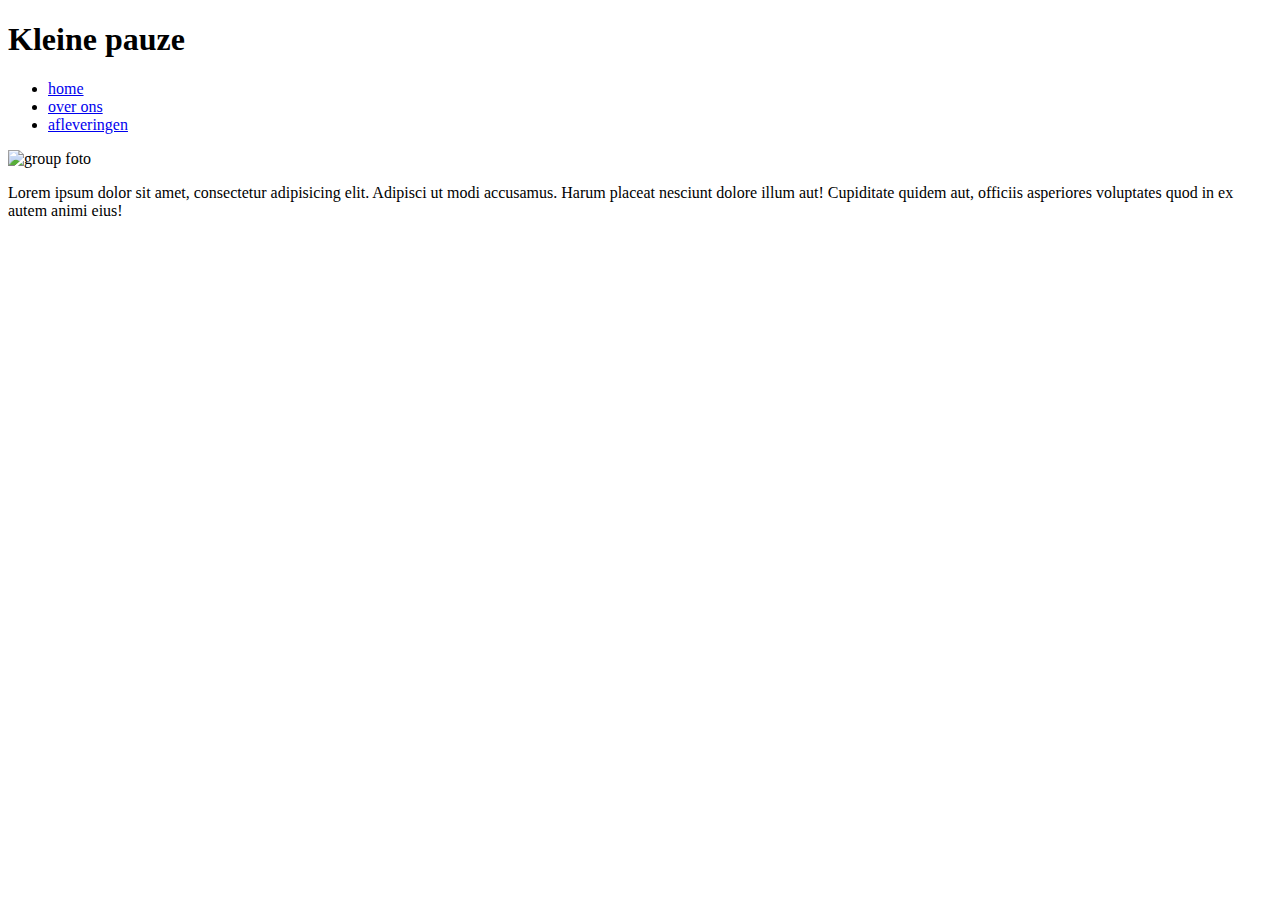
==== index.html @ 88b56931 "Add files via upload" ====
<!DOCTYPE html>
<html lang="en">

<head>
    <meta charset="UTF-8">
    <title> Kleine pauze </title>
    <link rel="stylesheet" href="style.css">
</head>

<body>
    <header>
        <h1> Kleine pauze </h1>
        <nav>
            <ul>
                <li><a href="index.html"> home </a></li>
                <li><a href="over-ons.html"> over ons </a></li>
                <li><a href="afleveringen.html"> afleveringen </a></li>

            </ul>
        </nav>
    </header>
    <main>
        <section>
            <img src="images/original-0F29C712-940A-4918-BFB0-EC3C66B95A9D.jpeg" alt="group foto">
        </section>
      
        <p>Lorem ipsum dolor sit amet, consectetur adipisicing elit. Adipisci ut modi accusamus. Harum placeat nesciunt dolore illum aut! Cupiditate quidem aut, officiis asperiores voluptates quod in ex autem animi eius!</p>
    </main>
    <footer>

    </footer>

</body>

</html>
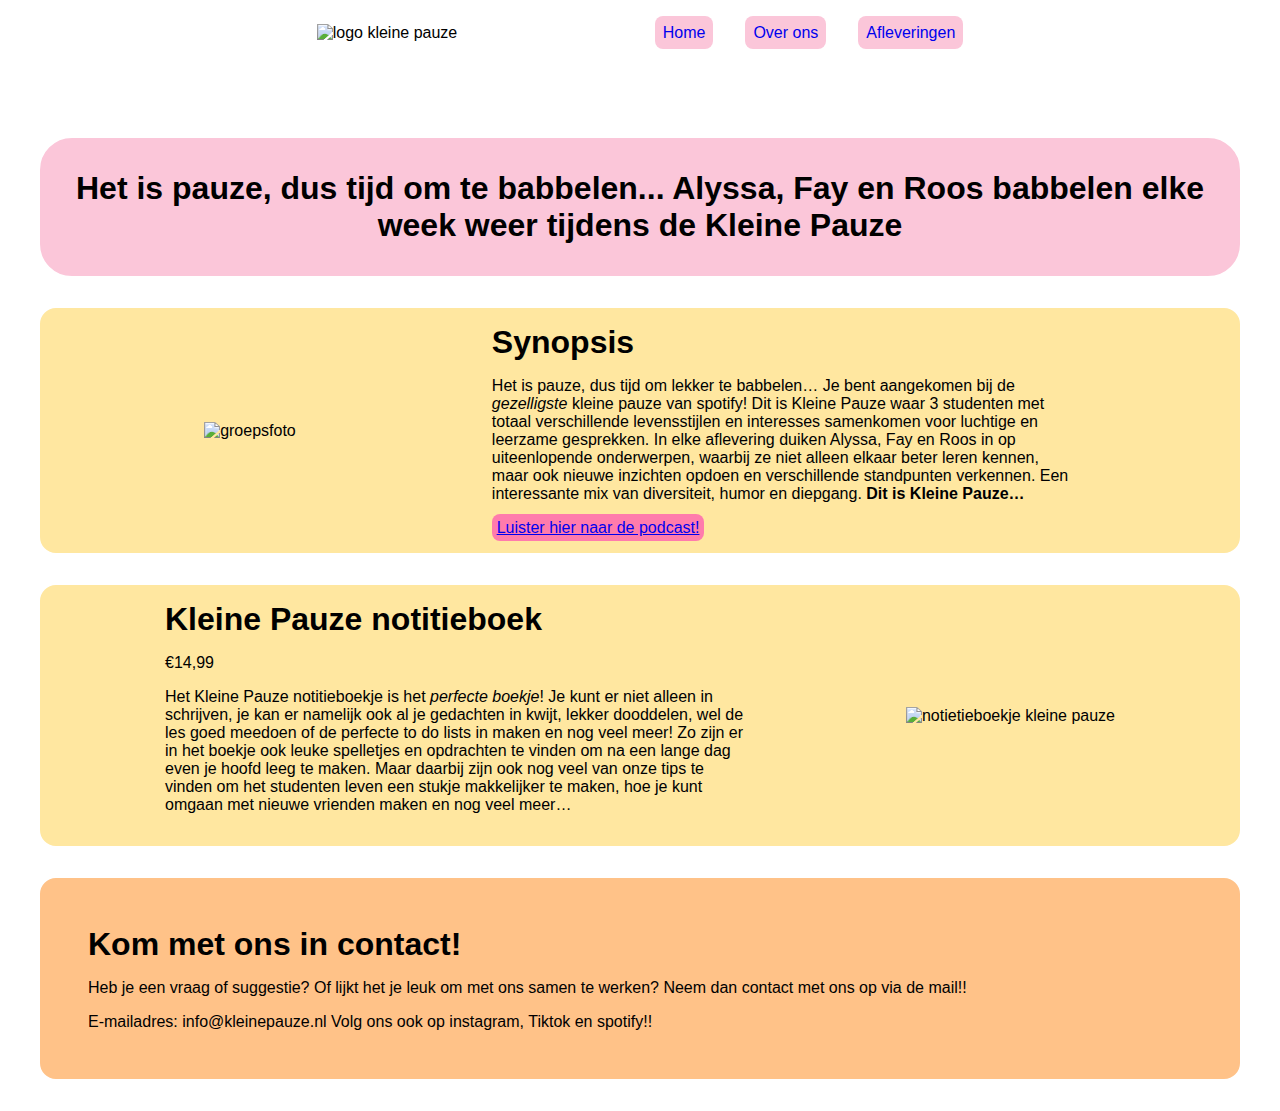
==== commit 6a87f885: "Add files via upload" ====
--- a/index.html
+++ b/index.html
@@ -3,33 +3,69 @@
 
 <head>
     <meta charset="UTF-8">
-    <title> Kleine pauze </title>
+    <meta name="viewport" content="width=device-width, initial-scale=1.0">
+    <title>Kleine Pauze</title>
     <link rel="stylesheet" href="style.css">
 </head>
 
 <body>
+
     <header>
-        <h1> Kleine pauze </h1>
+        <img src="images/logo-kleine-pauze.png" alt="logo kleine pauze">
         <nav>
             <ul>
-                <li><a href="index.html"> home </a></li>
-                <li><a href="over-ons.html"> over ons </a></li>
-                <li><a href="afleveringen.html"> afleveringen </a></li>
-
+                <li><a href="index.html"> Home </a></li>
+                <li><a href="over-ons.html"> Over ons </a></li>
+                <li><a href="afleveringen.html"> Afleveringen </a></li>
             </ul>
         </nav>
     </header>
+
     <main>
+        <div class="h1-home">
+            <h1>
+                Het is pauze, dus tijd om te babbelen... Alyssa, Fay en Roos babbelen elke week weer tijdens de Kleine
+                Pauze
+            </h1>
+        </div>
         <section>
-            <img src="images/original-0F29C712-940A-4918-BFB0-EC3C66B95A9D.jpeg" alt="group foto">
+            <img src="images/groepsfoto.png" alt="groepsfoto">
+            <div class="section-content">
+                <h2> Synopsis</h2>
+                <p>
+                    Het is pauze, dus tijd om lekker te babbelen… Je bent aangekomen bij de <em>gezelligste</em> kleine pauze van spotify! Dit is Kleine Pauze waar 3 studenten met totaal verschillende levensstijlen en interesses samenkomen voor luchtige en leerzame gesprekken. In elke aflevering duiken Alyssa, Fay en Roos in op uiteenlopende onderwerpen, waarbij ze niet alleen elkaar beter leren kennen, maar ook nieuwe inzichten opdoen en verschillende standpunten verkennen. Een interessante mix van diversiteit, humor en diepgang. <strong>Dit is Kleine Pauze…</strong>
+                </p>
+                <a href="afleveringen.html"> Luister hier naar de podcast! </a>
+            </div>
         </section>
-      
-        <p>Lorem ipsum dolor sit amet, consectetur adipisicing elit. Adipisci ut modi accusamus. Harum placeat nesciunt dolore illum aut! Cupiditate quidem aut, officiis asperiores voluptates quod in ex autem animi eius!</p>
+
+        <section>
+            <div class="section-content">
+                <h2> Kleine Pauze notitieboek </h2>
+                <p>€14,99</p>
+                <p>
+                    Het Kleine Pauze notitieboekje is het <em>perfecte boekje</em>! Je kunt er niet alleen in schrijven, je kan er namelijk ook al je gedachten in kwijt, lekker dooddelen, wel de les goed meedoen of de perfecte to do lists in maken en nog veel meer! Zo zijn er in het boekje ook leuke spelletjes en opdrachten te vinden om na een lange dag even je hoofd leeg te maken. Maar daarbij zijn ook nog veel van onze tips te vinden om het studenten leven een stukje makkelijker te maken, hoe je kunt omgaan met nieuwe vrienden maken en nog veel meer…
+                </p>
+            </div>
+            <img src="images/notitieboekje-kleine-pauze.png" alt="notietieboekje kleine pauze">
+        </section>
     </main>
+
     <footer>
-
+        <div class="footer-content">
+            <h2>
+                Kom met ons in contact!
+            </h2>
+            <p>
+                Heb je een vraag of suggestie? Of lijkt het je leuk om met ons samen te werken?
+                Neem dan contact met ons op via de mail!!
+            </p>
+            <p>
+                E-mailadres: info@kleinepauze.nl
+                Volg ons ook op instagram, Tiktok en spotify!!
+            </p>
+        </div>
     </footer>
-
 </body>
 
 </html>--- a/style.css
+++ b/style.css
@@ -0,0 +1,118 @@
+body {
+    font-family: sans-serif;
+}
+
+ul {
+    display: flex;
+    list-style: none;
+    gap: 2rem;
+}
+
+li a {
+    text-decoration: none;
+    background-color: #FBC6D9;
+    border-radius: 0.5em;
+    padding: 0.5em;
+    transition: all 1s ease;
+}
+
+li :hover {
+    background-color: #FF7BAC;
+    color: #900b3c;
+    border-radius: 0.5em;
+    padding: 0.5em;
+}
+
+img {
+    max-width: 100%;
+}
+
+h1 {
+    border: 1em solid #FBC6D9;
+    border-radius: 1em;
+    background-color: #FBC6D9;
+    margin: 1em;
+}
+
+.h1-home {
+    font-size: 1em;
+    text-align: center;
+    margin-bottom: 2em;
+    margin-top: 0;
+}
+
+.h1-overons {
+    text-align: left;
+    margin-bottom: 2em;
+    margin-top: 0;
+    margin-left: 2em;
+}
+
+h2 {
+    font-size: 2em;
+    margin-bottom: 0.5em;
+    margin-top: 0;
+}
+
+header {
+    display: flex;
+    justify-content: center;
+    align-items: center;
+    gap: 3rem;
+    margin-bottom: 5rem;
+}
+
+header img {
+    width: 250px;
+}
+
+section {
+    border: 1em solid #FFE7A0;
+    border-radius: 1em;
+    background-color: #FFE7A0;
+    margin: 2em;
+    text-align: left;
+    flex-direction: row;
+    display: flex;
+    gap: 3rem;
+    align-items: center;
+    justify-content: space-evenly;
+}
+
+section img {
+    max-width: 50%;
+    max-height: 50vh;
+}
+
+.section-content {
+    max-width: 50%;
+}
+
+section a {
+    background-color: #FF7BAC;
+    border-radius: 0.5em;
+    padding: 0.3em;
+    transition: all 1s ease;
+}
+
+section a:hover {
+    background-color: #FBC6D9;
+    color:#c0225c;
+}
+
+footer {
+    border: 1em solid #FFC288;
+    border-radius: 1em;
+    background-color: #FFC288;
+    margin: 2em;
+}
+
+.footer-content {
+    margin: 2em;
+}
+
+video {
+    max-width: 60%;
+    max-height: 60vh;
+}
+
